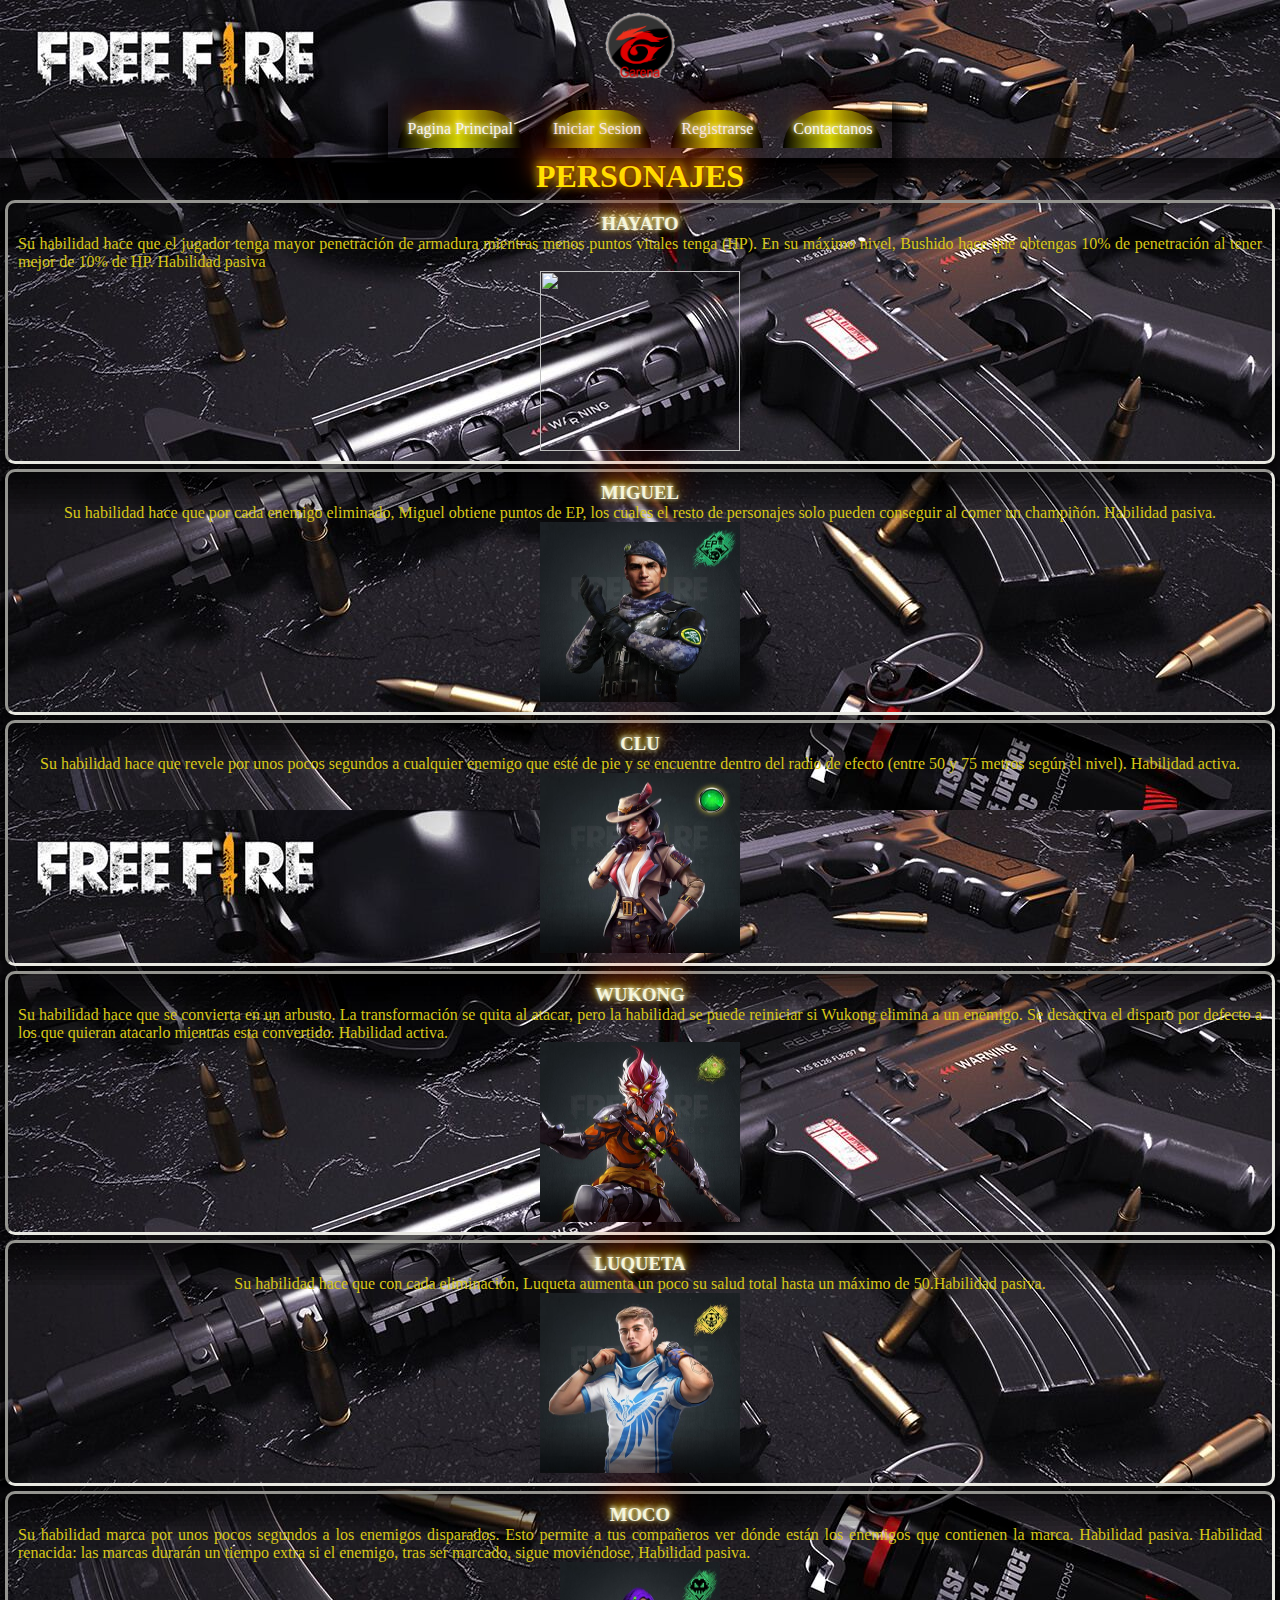
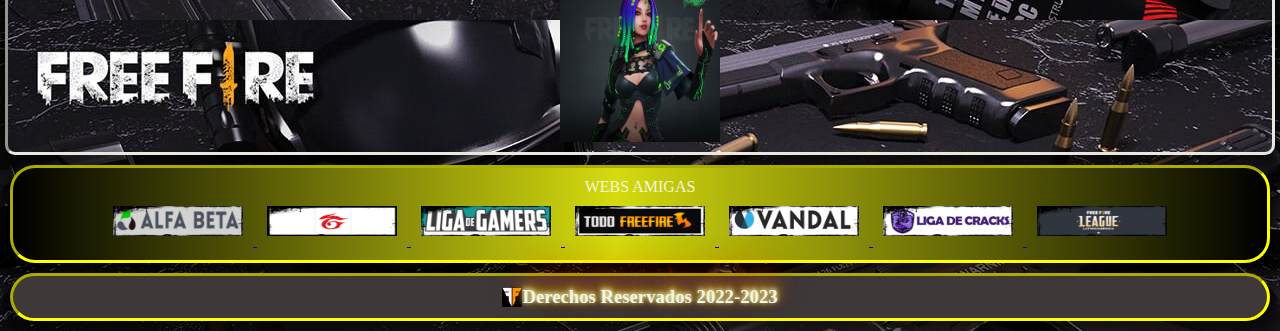
==== index.html @ 88faaa8f "v 0.1 de cero sin modificaciones" ====
<html lang="en">
<head>
    <meta charset="UTF-8">
    <meta http-equiv="X-UA-Compatible" content="IE=edge">
    <meta name="viewport" content="width=device-width, initial-scale=1.0">
    <link rel="stylesheet" href="./assets/styles.css">
    <link rel="stylesheet" href="https://cdnjs.cloudflare.com/ajax/libs/font-awesome/6.1.1/css/all.min.css" integrity="sha512-KfkfwYDsLkIlwQp6LFnl8zNdLGxu9YAA1QvwINks4PhcElQSvqcyVLLD9aMhXd13uQjoXtEKNosOWaZqXgel0g==" crossorigin="anonymous" referrerpolicy="no-referrer" />
    <title>PersonajesFF</title>
    <link rel="icon" type="icono" href="./assets/images/icono.png">
</head>
<body>
    <div class="padre">
        <div class="logo"><img src="./assets/images/logo.png" width="" height=""></div>
        <div class="navbar">
            <nav class="navbar">
                <ul>
                    <li><a href="./index.html" style="text-decoration:none">Pagina Principal</a></li>
                    <li><a href="./iniciarsesion.html" style="text-decoration:none">Iniciar Sesion</a> </li>
                    <li><a href="./registrarse.html" style="text-decoration:none">Registrarse</a> </li>
                    <li><a href="./contacto.html" style="text-decoration:none">Contactanos</a></li>
                </ul>
            </nav>
        </div>
        <header class="titulo">
            <h1>PERSONAJES</h1>
        </header>
            <div class="hayato">
                <h3>HAYATO</h3>
                <P>Su habilidad hace que el jugador tenga mayor penetración de armadura mientras menos puntos vitales tenga (HP). En su máximo nivel, Bushido hace que obtengas 10% de penetración al tener mejor de 10% de HP. Habilidad pasiva
                </P>
                <img src="./assets/images/Hayato.png" width="" height="">
            </div>
            <div class="miguel">
                <h3>MIGUEL</h3>
                <P>Su habilidad hace que por cada enemigo eliminado, Miguel obtiene puntos de EP, los cuales el resto de personajes solo pueden conseguir al comer un champiñón. Habilidad pasiva.</P>
                <img src="./assets/images/miguel.png" width="" height="">
            </div>
            <div class="clu">
                <h3>CLU</h3>
                <P>Su habilidad hace que revele por unos pocos segundos a cualquier enemigo que esté de pie y se encuentre dentro del radio de efecto (entre 50 y 75 metros según el nivel). Habilidad activa.</P>
                <img src="./assets/images/clu.png" width="" height="">
            </div>
            <div class="wukong">
                <h3>WUKONG</h3>
                <P>Su habilidad hace que se convierta en un arbusto. La transformación se quita al atacar, pero la habilidad se puede reiniciar si Wukong elimina a un enemigo. Se desactiva el disparo por defecto a los que quieran atacarlo mientras esta convertido. Habilidad activa.</P>
                <img src="./assets/images/wukong.png" width="" height="">
            </div>
            <div class="luqueta">
                <h3>LUQUETA</h3>
                <P>Su habilidad hace que con cada eliminación, Luqueta aumenta un poco su salud total hasta un máximo de 50.Habilidad pasiva.</P>
                <img src="./assets/images/luqueta.png" width="" height="">
            </div>
            <div class="moco">
                <h3>MOCO</h3>
                <P>Su habilidad marca por unos pocos segundos a los enemigos disparados. Esto permite a tus compañeros ver dónde están los enemigos que contienen la marca. Habilidad pasiva.
                Habilidad renacida: las marcas durarán un tiempo extra si el enemigo, tras ser marcado, sigue moviéndose. Habilidad pasiva.</P>
                <img src="./assets/images/moco.png" width="" height="">
            </div>
    <aside class="aside">WEBS AMIGAS
        <nav class="pestañas">
            <a href="https://alfabetajuega.com/guia/guia-completa-garena-free-fire-secretos-trucos-armas-personajes">
            <img class="centrado" src="./assets/images/alfabeta.PNG"width="" height="">
            </a>
            <a href="https://ff.garena.com/index/es/">
            <img class="centrado" src="./assets/images/garena.png"width="" height="">
            </a>
            <a href="https://www.ligadegamers.com/free-fire-mejores-armas/">
            <img class="centrado" src="./assets/images/ligadegamers.PNG"width="" height="">
            </a>
            <a href="https://todofreefire.com/">
            <img class="centrado" src="./assets/images/todoff.PNG"width="" height="">
            </a>                
            <a href="https://vandal.elespanol.com/guias/guia-free-fire-trucos-consejos-y-secretos/personajes">
            <img class="centrado" src="./assets/images/vandal.PNG"width="" height="">
            </a>
            <a href="https://ligadecracks.com/free-fire/armas/todas-las-armas-de-free-fire/">
            <img class="centrado" src="./assets/images/ligadecracks.PNG"width="" height="">
            </a>                
            <a href="https://freefireleague.com/">
            <img class="centrado" src="./assets/images/freefireleague.PNG"width="" height="">
            </a>
        </nav>
    </aside>
    <footer class="footer">
        <div class="redes">
            <i class="fa-brands fa-facebook-square"></i>
            <i class="fa-brands fa-instagram"></i>
            <i class="fa-brands fa-twitter-square"></i>
            <i class="fa-brands fa-vk"></i>
        </div>
        <img src="./assets/images/icono.png" width="30px" height="30px">
        <h3 class="derechos">Derechos Reservados 2022-2023</h3>
    </footer>
    </div>
</body>
</html>
---- assets/styles.css ----
*{
    margin: 0;
    padding: 0;
    box-sizing: border-box;
    font-family: 'Trebuchet MS';
}
body{
    background-image: url(./images/fondo.png);
    display: flex;
    flex-wrap: wrap;
    flex-direction: row;
}
h3{
    color: beige;
    text-shadow: 0 -1px 4px #FFF, 0 -2px 10px #ff0, 0 -10px 20px #ff8000, 0 -18px 40px #F00;
}
.logo{
    grid-area: logo;
    display: flex;
    align-items: center;
    justify-content: center;
}
.logo img{
    padding: 10px;
    width: 100px;
    height: 100px; 
}
.navbar{
    grid-area: navbar;
    display: flex;
    justify-content: center;
    align-items: center;
    box-shadow: 0px 3px 0px 2px rgba(0,0,0,0.1), 0px 6px 0px 4px rgba(0,0,0,0.1), 0px 9px 0px 6px rgba(0,0,0,0.1), 0px 12px 0px 8px rgba(0,0,0,0.1), 0px 15px 0px 10px rgba(0,0,0,0.1), 0px 18px 0px 12px rgba(0,0,0,0.1), 0px 21px 0px 14px rgba(0,0,0,0.1), 0px 24px 0px 16px rgba(0,0,0,0.1), 0px 27px 0px 18px rgba(0,0,0,0.1), 0px 30px 0px 20px rgba(0,0,0,0.1), 5px 5px 15px 5px rgba(0,0,0,0);
}
.navbar ul{
    list-style: none;
    display: flex;
}
.navbar ul li{
    padding: 10px;
    background: linear-gradient(to right, #000000 0%, #D5DB0E 48%, #000000 100%);
    margin: 10px;
    border-radius: 40px 40px 0px 0px;
}
.navbar ul li a{
    color: rgb(248, 244, 244);
    text-decoration: none;
    text-shadow: 0 -1px 4px #FFF, 0 -2px 10px #ff0, 0 -10px 20px #ff8000, 0 -18px 40px #F00;
}
.titulo{
    grid-area: titulo;
    text-shadow: 0 -1px 4px rgb(127, 12, 12), 0 -2px 10px #ff0, 0 -10px 20px #ff8000, 0 -18px 40px #F00;
    display: flex;
    justify-content: center;
    align-items: center;
    color: rgb(255, 225, 0);
    animation-name: titulo;
    animation-duration: 7s;
    animation-iteration-count: infinite;
    animation-delay: 2s;
}
@keyframes titulo{
    0%{transform: translate(-300px,0px);}
    25%{transform: translate(300px,0px);}
    50%{transform: translate(300px,0px);}
    75%{transform: translate(-300px,0px);}
    100%{transform: translate(-300px,0px);}
}
.hayato{
    grid-area: hayato;
    display: flex;
    margin: 5px;
    padding: 10px;
    border: 3px inset rgb(232, 232, 225);
    border-radius: 10px;
    color: rgb(216, 200, 23);
    text-align: justify;
    flex-direction: column;
    align-items: center;
    justify-content:space-around;
    box-shadow: 0px 3px 0px 2px rgba(0,0,0,0.1), 0px 6px 0px 4px rgba(0,0,0,0.1), 0px 9px 0px 6px rgba(0,0,0,0.1), 0px 12px 0px 8px rgba(0,0,0,0.1), 0px 15px 0px 10px rgba(0,0,0,0.1), 0px 18px 0px 12px rgba(0,0,0,0.1), 0px 21px 0px 14px rgba(0,0,0,0.1), 0px 24px 0px 16px rgba(0,0,0,0.1), 0px 27px 0px 18px rgba(0,0,0,0.1), 0px 30px 0px 20px rgba(0,0,0,0.1), 5px 5px 15px 5px rgba(0,0,0,0);
}
.hayato img{
    width: 200px;
    height: 180px;
    transition: 1s;
}
.hayato img:hover{
    transform: scale(1.5);
}
.miguel{
    grid-area: miguel;
    display: flex;
    margin: 5px;
    padding: 10px;
    border: 3px inset rgb(232, 232, 225);
    border-radius: 10px;
    color: rgb(216, 200, 23);
    text-align: justify;
    flex-direction: column;
    align-items: center;
    justify-content:space-around;
    box-shadow: 0px 3px 0px 2px rgba(0,0,0,0.1), 0px 6px 0px 4px rgba(0,0,0,0.1), 0px 9px 0px 6px rgba(0,0,0,0.1), 0px 12px 0px 8px rgba(0,0,0,0.1), 0px 15px 0px 10px rgba(0,0,0,0.1), 0px 18px 0px 12px rgba(0,0,0,0.1), 0px 21px 0px 14px rgba(0,0,0,0.1), 0px 24px 0px 16px rgba(0,0,0,0.1), 0px 27px 0px 18px rgba(0,0,0,0.1), 0px 30px 0px 20px rgba(0,0,0,0.1), 5px 5px 15px 5px rgba(0,0,0,0);
}
.miguel img{
    width: 200px;
    height: 180px;
    transition: 1s;
}
.miguel img:hover{
    transform: scale(1.5);
}
.clu{
    grid-area: clu;
    display: flex;
    margin: 5px;
    padding: 10px;
    border: 3px inset rgb(232, 232, 225);
    border-radius: 10px;
    color: rgb(216, 200, 23);
    text-align: justify;
    flex-direction: column;
    align-items: center;
    justify-content:space-around;
    box-shadow: 0px 3px 0px 2px rgba(0,0,0,0.1), 0px 6px 0px 4px rgba(0,0,0,0.1), 0px 9px 0px 6px rgba(0,0,0,0.1), 0px 12px 0px 8px rgba(0,0,0,0.1), 0px 15px 0px 10px rgba(0,0,0,0.1), 0px 18px 0px 12px rgba(0,0,0,0.1), 0px 21px 0px 14px rgba(0,0,0,0.1), 0px 24px 0px 16px rgba(0,0,0,0.1), 0px 27px 0px 18px rgba(0,0,0,0.1), 0px 30px 0px 20px rgba(0,0,0,0.1), 5px 5px 15px 5px rgba(0,0,0,0);
}
.clu img{
    width: 200px;
    height: 180px;
    transition: 1s;
}
.clu img:hover{
    transform: scale(1.5);
}
.wukong{
    grid-area: wukong;
    display: flex;
    margin: 5px;
    padding: 10px;
    border: 3px inset rgb(232, 232, 225);
    border-radius: 10px;
    color: rgb(216, 200, 23);
    text-align: justify;
    flex-direction: column;
    align-items: center;
    justify-content:space-around;
    box-shadow: 0px 3px 0px 2px rgba(0,0,0,0.1), 0px 6px 0px 4px rgba(0,0,0,0.1), 0px 9px 0px 6px rgba(0,0,0,0.1), 0px 12px 0px 8px rgba(0,0,0,0.1), 0px 15px 0px 10px rgba(0,0,0,0.1), 0px 18px 0px 12px rgba(0,0,0,0.1), 0px 21px 0px 14px rgba(0,0,0,0.1), 0px 24px 0px 16px rgba(0,0,0,0.1), 0px 27px 0px 18px rgba(0,0,0,0.1), 0px 30px 0px 20px rgba(0,0,0,0.1), 5px 5px 15px 5px rgba(0,0,0,0);
}
.wukong img{
    width: 200px;
    height: 180px;
    transition: 1s;
}
.wukong img:hover{
    transform: scale(1.5);
}
.luqueta{
    grid-area: luqueta;
    display: flex;
    margin: 5px;
    padding: 10px;
    border: 3px inset rgb(232, 232, 225);
    border-radius: 10px;
    color: rgb(216, 200, 23);
    text-align: justify;
    flex-direction: column;
    align-items: center;
    justify-content:space-around;
    box-shadow: 0px 3px 0px 2px rgba(0,0,0,0.1), 0px 6px 0px 4px rgba(0,0,0,0.1), 0px 9px 0px 6px rgba(0,0,0,0.1), 0px 12px 0px 8px rgba(0,0,0,0.1), 0px 15px 0px 10px rgba(0,0,0,0.1), 0px 18px 0px 12px rgba(0,0,0,0.1), 0px 21px 0px 14px rgba(0,0,0,0.1), 0px 24px 0px 16px rgba(0,0,0,0.1), 0px 27px 0px 18px rgba(0,0,0,0.1), 0px 30px 0px 20px rgba(0,0,0,0.1), 5px 5px 15px 5px rgba(0,0,0,0);
}
.luqueta img{
    width: 200px;
    height: 180px;
    transition: 1s;
}
.luqueta img:hover{
    transform: scale(1.5);
}
.moco{
    grid-area: moco;
    display: flex;
    margin: 5px;
    padding: 10px;
    border: 3px inset rgb(232, 232, 225);
    border-radius: 10px;
    color: rgb(216, 200, 23);
    text-align: justify;
    flex-direction: column;
    align-items: center;
    justify-content:space-around;
    box-shadow: 0px 3px 0px 2px rgba(0,0,0,0.1), 0px 6px 0px 4px rgba(0,0,0,0.1), 0px 9px 0px 6px rgba(0,0,0,0.1), 0px 12px 0px 8px rgba(0,0,0,0.1), 0px 15px 0px 10px rgba(0,0,0,0.1), 0px 18px 0px 12px rgba(0,0,0,0.1), 0px 21px 0px 14px rgba(0,0,0,0.1), 0px 24px 0px 16px rgba(0,0,0,0.1), 0px 27px 0px 18px rgba(0,0,0,0.1), 0px 30px 0px 20px rgba(0,0,0,0.1), 5px 5px 15px 5px rgba(0,0,0,0);
}
.moco img{
    width: 160px;
    height: 180px;
    transition: 1s;
}
.moco img:hover{
    transform: scale(1.5);
}
.aside{
    grid-area: aside;
    color: beige;
    display: flex;
    flex-direction: column;
    align-items: center;
    padding: 10px;
    background: linear-gradient(to right, #000000 0%, #D5DB0E 48%, #000000 100%);
    border: 3px inset yellow;
    margin: 10px;
    border-radius: 25px;
    box-shadow: 0px 3px 0px 2px rgba(0,0,0,0.1), 0px 6px 0px 4px rgba(0,0,0,0.1), 0px 9px 0px 6px rgba(0,0,0,0.1), 0px 12px 0px 8px rgba(0,0,0,0.1), 0px 15px 0px 10px rgba(0,0,0,0.1), 0px 18px 0px 12px rgba(0,0,0,0.1), 0px 21px 0px 14px rgba(0,0,0,0.1), 0px 24px 0px 16px rgba(0,0,0,0.1), 0px 27px 0px 18px rgba(0,0,0,0.1), 0px 30px 0px 20px rgba(0,0,0,0.1), 5px 5px 15px 5px rgba(0,0,0,0);
}
.redes{
    display: flex;
    flex-direction: row;
    justify-items: right;
}
.aside img{
    width: 150px;
    height: 50px;
    padding: 10px;
}
.footer{
    grid-area: footer;
    padding: 10px;
    background-color: rgb(62, 56, 56);
    border: 3px inset yellow;
    margin: 10px;
    border-radius: 25px;
    display: flex;
    align-items: center;
    justify-content: center;
    box-shadow: 0px 3px 0px 2px rgba(0,0,0,0.1), 0px 6px 0px 4px rgba(0,0,0,0.1), 0px 9px 0px 6px rgba(0,0,0,0.1), 0px 12px 0px 8px rgba(0,0,0,0.1), 0px 15px 0px 10px rgba(0,0,0,0.1), 0px 18px 0px 12px rgba(0,0,0,0.1), 0px 21px 0px 14px rgba(0,0,0,0.1), 0px 24px 0px 16px rgba(0,0,0,0.1), 0px 27px 0px 18px rgba(0,0,0,0.1), 0px 30px 0px 20px rgba(0,0,0,0.1), 5px 5px 15px 5px rgba(0,0,0,0);
}
.footer img{
    width: 20px;
    height: 20px;
}
@media all and (max-width:1200px){
    .padre{
        background-image: url(./images/fondo.png);
        display: grid;
        padding: 10px;
        column-gap: 10px;
        row-gap: 10px;
        grid-template-columns: 320px 320px 320px 170px;
        grid-template-rows: 100px 50px 50px 400px 400px 50px;
        grid-template-areas:"logo logo logo logo"
                            "navbar navbar navbar navbar"
                            "titulo titulo titulo aside"
                            "hayato miguel clu aside"
                            "wukong luqueta moco aside"
                            "footer footer footer footer";
    }
    .logo{
        grid-area: logo;
        display: flex;
        align-items: center;
        justify-content: center;
    }
    .logo img{
        padding: 10px;
        width: 100px;
        height: 100px; 
    }
    .navbar{
        grid-area: navbar;
        display: flex;
        justify-content: center;
        align-items: center;
    }
    .navbar ul{
        list-style: none;
        display: flex;
    }
    .navbar ul li{
        padding: 10px;
        background-color: rgb(62, 56, 56);
        border: 3px inset yellow;
        margin: 10px;
        border-radius: 40px 40px 0px 0px;
    }
    .navbar ul li a{
        color: rgb(248, 244, 244);
        text-decoration: none;
    }
    .titulo{
        grid-area: titulo;
        display: flex;
        justify-content: center;
        align-items: center;
        color: rgb(255, 225, 0);
    }
    .hayato{
        grid-area: hayato;
        display: flex;
        margin: 5px;
        padding: 10px;
        border: 3px inset rgb(232, 232, 225);
        border-radius: 10px;
        color: rgb(216, 200, 23);
        text-align: justify;
        flex-direction: column;
        align-items: center;
        justify-content:space-around;
    }
    .hayato img{
        width: 200px;
        height: 180px;
    }
    .miguel{
        grid-area: miguel;
        display: flex;
        margin: 5px;
        padding: 10px;
        border: 3px inset rgb(232, 232, 225);
        border-radius: 10px;
        color: rgb(216, 200, 23);
        text-align: justify;
        flex-direction: column;
        align-items: center;
        justify-content:space-around;
    }
    .miguel img{
        width: 200px;
        height: 180px;
    }
    .clu{
        grid-area: clu;
        display: flex;
        margin: 5px;
        padding: 10px;
        border: 3px inset rgb(232, 232, 225);
        border-radius: 10px;
        color: rgb(216, 200, 23);
        text-align: justify;
        flex-direction: column;
        align-items: center;
        justify-content:space-around;
    }
    .clu img{
        width: 200px;
        height: 180px;
    }
    .wukong{
        grid-area: wukong;
        display: flex;
        margin: 5px;
        padding: 10px;
        border: 3px inset rgb(232, 232, 225);
        border-radius: 10px;
        color: rgb(216, 200, 23);
        text-align: justify;
        flex-direction: column;
        align-items: center;
        justify-content:space-around;
    }
    .wukong img{
        width: 200px;
        height: 180px;
    }
    .luqueta{
        grid-area: luqueta;
        display: flex;
        margin: 5px;
        padding: 10px;
        border: 3px inset rgb(232, 232, 225);
        border-radius: 10px;
        color: rgb(216, 200, 23);
        text-align: justify;
        flex-direction: column;
        align-items: center;
        justify-content:space-around;
    }
    .luqueta img{
        width: 200px;
        height: 180px;
    }
    .moco{
        grid-area: moco;
        display: flex;
        margin: 5px;
        padding: 10px;
        border: 3px inset rgb(232, 232, 225);
        border-radius: 10px;
        color: rgb(216, 200, 23);
        text-align: justify;
        flex-direction: column;
        align-items: center;
        justify-content:space-around;
    }
    .moco img{
        width: 160px;
        height: 180px;
    }
    .aside{
        grid-area: aside;
        color: beige;
        display: flex;
        flex-direction: column;
        align-items: center;
        padding: 10px;
        background-color: rgb(62, 56, 56);
        border: 3px inset yellow;
        margin: 10px;
        border-radius: 25px;
    }
    .aside img{
        width: 150px;
        height: 50px;
        padding: 10px;
    }
    .footer{
        grid-area: footer;
        padding: 10px;
        background-color: rgb(62, 56, 56);
        border: 3px inset yellow;
        margin: 10px;
        border-radius: 25px;
        display: flex;
        align-items: center;
        justify-content: center;
    }
    .footer img{
        width: 20px;
        height: 20px;
    }
}
@media all and (max-width:768px){
    .padre{
        background-image: url(./images/fondo2.png);
        display: grid;
        column-gap: 1px;
        row-gap: 5px;
        grid-template-columns: 210px 210px 210px 130px;
        grid-template-rows: 100px 50px 50px 400px 400px 50px;
        grid-template-areas:"logo logo logo logo"
                            "navbar navbar navbar navbar"
                            "titulo titulo titulo aside"
                            "hayato miguel clu aside"
                            "wukong luqueta moco aside"
                            "footer footer footer footer";
    }
    .logo{
        grid-area: logo;
        display: flex;
        align-items: center;
        justify-content: center;
    }
    .logo img{
        padding: 10px;
        width: 100px;
        height: 100px; 
    }
    .navbar{
        grid-area: navbar;
        display: flex;
        justify-content: center;
        align-items: center;
    }
    .navbar ul{
        list-style: none;
        display: flex;
    }
    .navbar ul li{
        padding: 10px;
        background-color: rgb(62, 56, 56);
        border: 3px inset yellow;
        margin: 10px;
        border-radius: 40px 40px 0px 0px;
    }
    .navbar ul li a{
        color: rgb(248, 244, 244);
        text-decoration: none;
    }
    .titulo{
        grid-area: titulo;
        display: flex;
        justify-content: center;
        align-items: center;
        color: rgb(255, 225, 0);
    }
    .hayato{
        font-size:13px;
        grid-area: hayato;
        display: flex;
        margin: 5px;
        padding: 10px;
        border: 3px inset rgb(232, 232, 225);
        border-radius: 10px;
        color: rgb(216, 200, 23);
        text-align: justify;
        flex-direction: column;
        align-items: center;
        justify-content:space-around;
    }
    .hayato img{
        width: 180px;
        height: 180px;
    }
    .miguel{
        font-size:13px;
        grid-area: miguel;
        display: flex;
        margin: 5px;
        padding: 10px;
        border: 3px inset rgb(232, 232, 225);
        border-radius: 10px;
        color: rgb(216, 200, 23);
        text-align: justify;
        flex-direction: column;
        align-items: center;
        justify-content:space-around;
    }
    .miguel img{
        width: 180px;
        height: 180px;
    }
    .clu{
        font-size:13px;
        grid-area: clu;
        display: flex;
        margin: 5px;
        padding: 10px;
        border: 3px inset rgb(232, 232, 225);
        border-radius: 10px;
        color: rgb(216, 200, 23);
        text-align: justify;
        flex-direction: column;
        align-items: center;
        justify-content:space-around;
    }
    .clu img{
        width: 180px;
        height: 180px;
    }
    .wukong{
        font-size:13px;
        grid-area: wukong;
        display: flex;
        margin: 5px;
        padding: 10px;
        border: 3px inset rgb(232, 232, 225);
        border-radius: 10px;
        color: rgb(216, 200, 23);
        text-align: justify;
        flex-direction: column;
        align-items: center;
        justify-content:space-around;
    }
    .wukong img{
        width: 180px;
        height: 180px;
    }
    .luqueta{
        font-size:13px;
        grid-area: luqueta;
        display: flex;
        margin: 5px;
        padding: 10px;
        border: 3px inset rgb(232, 232, 225);
        border-radius: 10px;
        color: rgb(216, 200, 23);
        text-align: justify;
        flex-direction: column;
        align-items: center;
        justify-content:space-around;
    }
    .luqueta img{
        width: 180px;
        height: 180px;
    }
    .moco{
        font-size:13px;
        grid-area: moco;
        display: flex;
        margin: 5px;
        padding: 10px;
        border: 3px inset rgb(232, 232, 225);
        border-radius: 10px;
        color: rgb(216, 200, 23);
        text-align: justify;
        flex-direction: column;
        align-items: center;
        justify-content:space-around;
    }
    .moco img{
        width: 180px;
        height: 180px;
    }
    .aside{
        font-size: 13px;
        grid-area: aside;
        color: beige;
        display: flex;
        flex-direction: column;
        align-items: center;
        padding: 10px;
        background-color: rgb(62, 56, 56);
        border: 3px inset yellow;
        margin: 10px;
        border-radius: 25px;
    }
    .aside img{
        width: 120px;
        height: 50px;
        padding: 10px;
    }
    .footer{
        grid-area: footer;
        padding: 10px;
        background-color: rgb(62, 56, 56);
        border: 3px inset yellow;
        margin: 10px;
        border-radius: 25px;
        display: flex;
        align-items: center;
        justify-content: center;
    }
    .footer img{
        width: 20px;
        height: 20px;
    }
}
@media all and (max-width:576px){
    .padre{
        background-image: url(./images/fondo3.png);
        display: grid;
        column-gap: 1px;
        row-gap: 5px;
        grid-template-columns: 230px 230px 100px;
        grid-template-rows: 100px 50px 50px 400px 400px 400px 50px;
        grid-template-areas:"logo logo logo"
                            "navbar navbar navbar"
                            "titulo titulo aside"
                            "hayato miguel aside"
                            "clu wukong aside"
                            "luqueta moco aside"
                            "footer footer footer";
    }
    h3{
        color: rgb(0, 0, 0);
    }
    .logo{
        grid-area: logo;
        display: flex;
        align-items: center;
        justify-content: right;
    }
    .logo img{
        padding: 10px;
        width: 150px;
        height: 150px; 
    }
    .navbar{
        grid-area: navbar;
        display: flex;
        justify-content: center;
        align-items: center;
    }
    .navbar ul{
        list-style: none;
        display: flex;
    }
    .navbar ul li{
        padding: 10px;
        background-color: rgb(62, 56, 56);
        border: 3px inset yellow;
        margin: 10px;
        border-radius: 40px 40px 0px 0px;
    }
    .navbar ul li a{
        color: rgb(248, 244, 244);
        text-decoration: none;
    }
    .titulo{
        grid-area: titulo;
        display: flex;
        justify-content: center;
        align-items: center;
        color: rgb(255, 225, 0);
    }
    .hayato{
        font-size:13px;
        grid-area: hayato;
        display: flex;
        margin: 5px;
        padding: 10px;
        border: 3px inset rgb(232, 232, 225);
        border-radius: 10px;
        color: rgb(24, 24, 22);
        text-align: justify;
        flex-direction: column;
        align-items: center;
        justify-content:space-around;
    }
    .hayato img{
        width: 180px;
        height: 180px;
    }
    .miguel{
        font-size:13px;
        grid-area: miguel;
        display: flex;
        margin: 5px;
        padding: 10px;
        border: 3px inset rgb(232, 232, 225);
        border-radius: 10px;
        color: rgb(24, 24, 22);
        text-align: justify;
        flex-direction: column;
        align-items: center;
        justify-content:space-around;
    }
    .miguel img{
        width: 180px;
        height: 180px;
    }
    .clu{
        font-size:13px;
        grid-area: clu;
        display: flex;
        margin: 5px;
        padding: 10px;
        border: 3px inset rgb(232, 232, 225);
        border-radius: 10px;
        color: rgb(24, 24, 22);
        text-align: justify;
        flex-direction: column;
        align-items: center;
        justify-content:space-around;
    }
    .clu img{
        width: 180px;
        height: 180px;
    }
    .wukong{
        font-size:13px;
        grid-area: wukong;
        display: flex;
        margin: 5px;
        padding: 10px;
        border: 3px inset rgb(232, 232, 225);
        border-radius: 10px;
        color: rgb(24, 24, 22);
        text-align: justify;
        flex-direction: column;
        align-items: center;
        justify-content:space-around;
    }
    .wukong img{
        width: 180px;
        height: 180px;
    }
    .luqueta{
        font-size:13px;
        grid-area: luqueta;
        display: flex;
        margin: 5px;
        padding: 10px;
        border: 3px inset rgb(232, 232, 225);
        border-radius: 10px;
        color: rgb(24, 24, 22);
        text-align: justify;
        flex-direction: column;
        align-items: center;
        justify-content:space-around;
    }
    .luqueta img{
        width: 180px;
        height: 180px;
    }
    .moco{
        font-size:13px;
        grid-area: moco;
        display: flex;
        margin: 5px;
        padding: 10px;
        border: 3px inset rgb(232, 232, 225);
        border-radius: 10px;
        color: rgb(24, 24, 22);
        text-align: justify;
        flex-direction: column;
        align-items: center;
        justify-content:space-around;
    }
    .moco img{
        width: 180px;
        height: 180px;
    }
    .aside{
        font-size: 8px;
        grid-area: aside;
        color: beige;
        display: flex;
        flex-direction: column;
        align-items: center;
        padding: 10px;
        background-color: rgb(62, 56, 56);
        border: 3px inset yellow;
        margin: 10px;
        border-radius: 25px;
    }
    .aside img{
        width: 80px;
        height: 40px;
        padding: 10px;
    }
    .footer{
        grid-area: footer;
        padding: 10px;
        background-color: rgb(62, 56, 56);
        border: 3px inset yellow;
        margin: 10px;
        border-radius: 25px;
        display: flex;
        align-items: center;
        justify-content: center;
    }
    .footer img{
        width: 20px;
        height: 20px;
    }
    .footer h3{
        color: azure;
    }
}
.formis{
    display: flex;
    flex-direction: column;
    align-items: center;
    justify-content: center;
}
.formis h3{
    color: black;
}
.siguenos a{
    list-style: none;
    display: flex;
    justify-content: center;
    align-items: center;
    text-decoration: none;
}
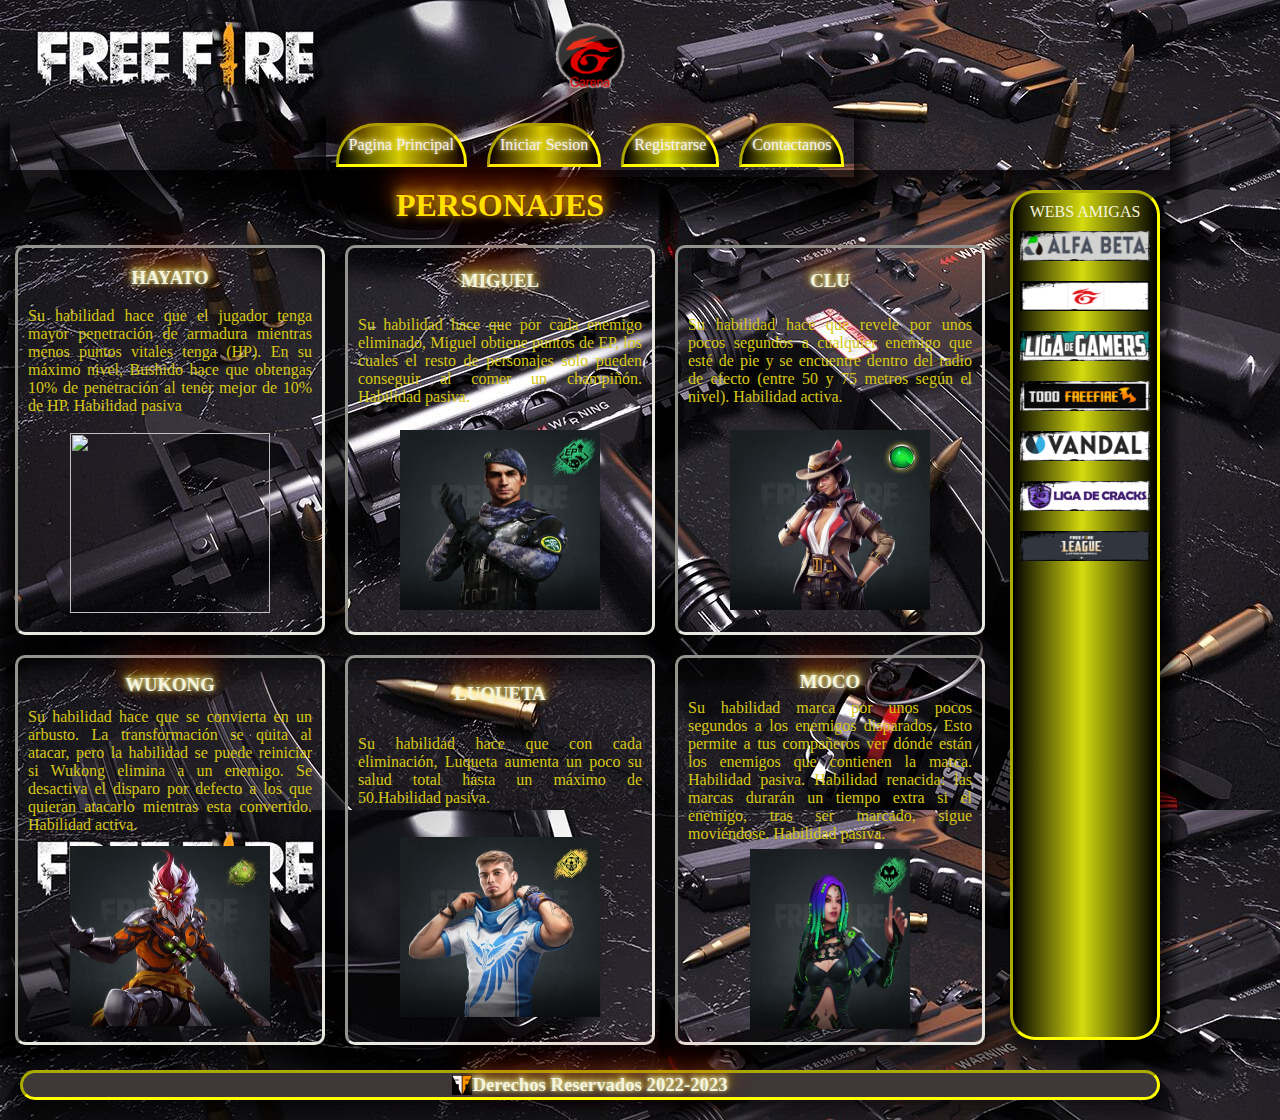
==== commit bf299653: "v 0.32 se quito bootstrap a todas las paginas" ====
--- a/assets/styles.css
+++ b/assets/styles.css
@@ -237,7 +237,7 @@
     width: 20px;
     height: 20px;
 }
-@media all and (max-width:1200px){
+@media all and (min-width:769px) and (max-width:3000px){
     .padre{
         background-image: url(./images/fondo.png);
         display: grid;
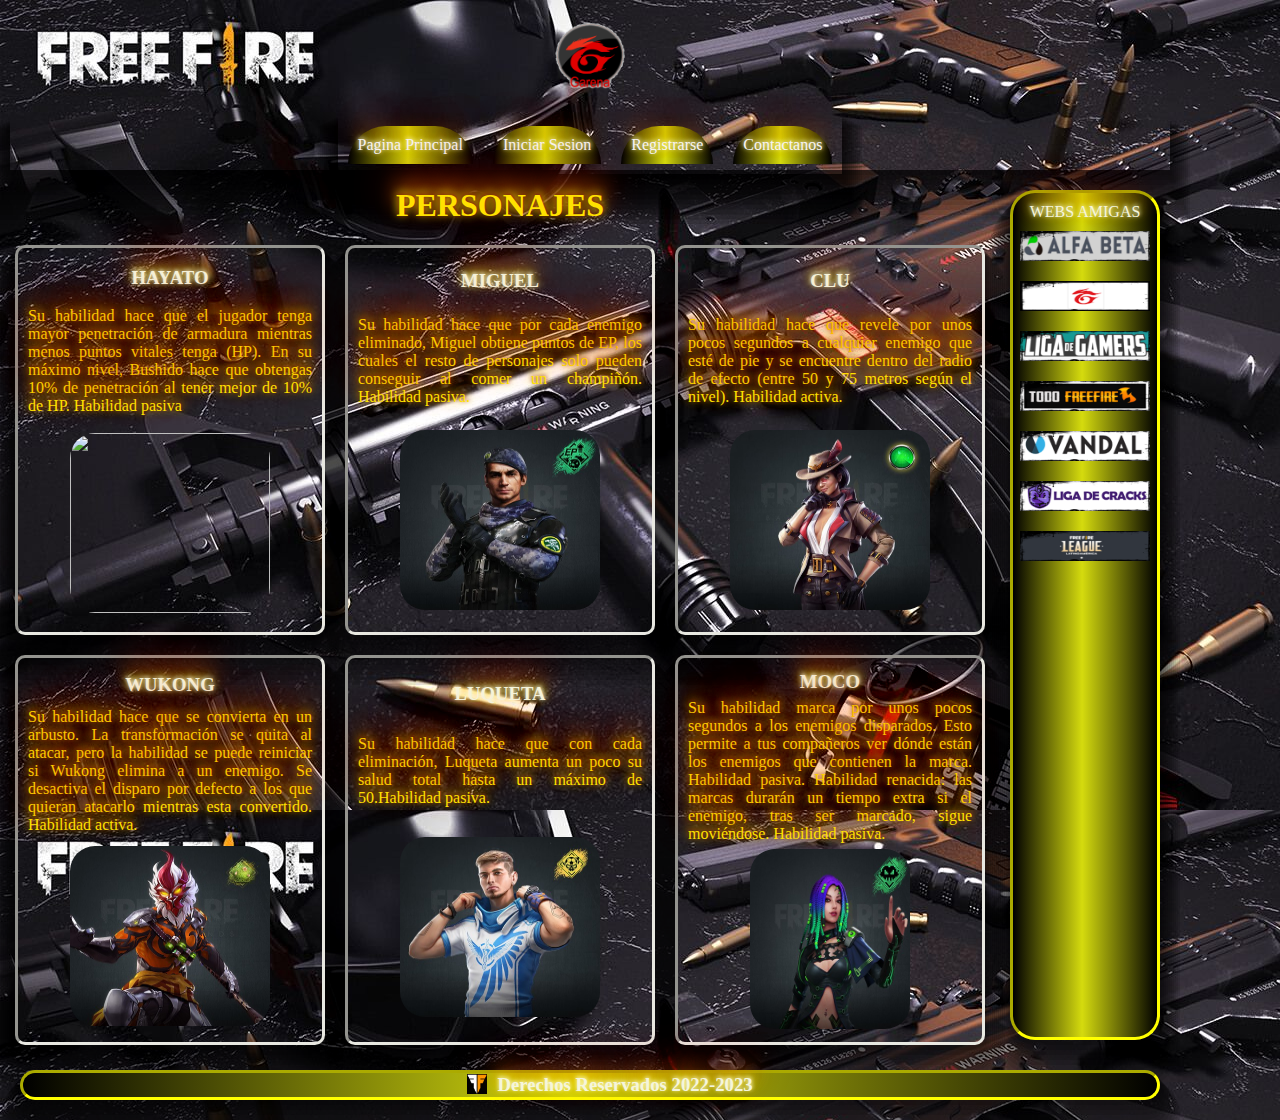
==== commit ab8f1208: "v 0.2 se quito bootstrap a todas las paginas se dio mejor aspecto a las letras" ====
--- a/index.html
+++ b/index.html
@@ -87,9 +87,9 @@
             <i class="fa-brands fa-instagram"></i>
             <i class="fa-brands fa-twitter-square"></i>
             <i class="fa-brands fa-vk"></i>
+            <img src="./assets/images/icono.png" width="30px" height="30px">
+            <h3 class="derechos">Derechos Reservados 2022-2023</h3>
         </div>
-        <img src="./assets/images/icono.png" width="30px" height="30px">
-        <h3 class="derechos">Derechos Reservados 2022-2023</h3>
     </footer>
     </div>
 </body>
--- a/assets/styles.css
+++ b/assets/styles.css
@@ -3,239 +3,6 @@
     padding: 0;
     box-sizing: border-box;
     font-family: 'Trebuchet MS';
-}
-body{
-    background-image: url(./images/fondo.png);
-    display: flex;
-    flex-wrap: wrap;
-    flex-direction: row;
-}
-h3{
-    color: beige;
-    text-shadow: 0 -1px 4px #FFF, 0 -2px 10px #ff0, 0 -10px 20px #ff8000, 0 -18px 40px #F00;
-}
-.logo{
-    grid-area: logo;
-    display: flex;
-    align-items: center;
-    justify-content: center;
-}
-.logo img{
-    padding: 10px;
-    width: 100px;
-    height: 100px; 
-}
-.navbar{
-    grid-area: navbar;
-    display: flex;
-    justify-content: center;
-    align-items: center;
-    box-shadow: 0px 3px 0px 2px rgba(0,0,0,0.1), 0px 6px 0px 4px rgba(0,0,0,0.1), 0px 9px 0px 6px rgba(0,0,0,0.1), 0px 12px 0px 8px rgba(0,0,0,0.1), 0px 15px 0px 10px rgba(0,0,0,0.1), 0px 18px 0px 12px rgba(0,0,0,0.1), 0px 21px 0px 14px rgba(0,0,0,0.1), 0px 24px 0px 16px rgba(0,0,0,0.1), 0px 27px 0px 18px rgba(0,0,0,0.1), 0px 30px 0px 20px rgba(0,0,0,0.1), 5px 5px 15px 5px rgba(0,0,0,0);
-}
-.navbar ul{
-    list-style: none;
-    display: flex;
-}
-.navbar ul li{
-    padding: 10px;
-    background: linear-gradient(to right, #000000 0%, #D5DB0E 48%, #000000 100%);
-    margin: 10px;
-    border-radius: 40px 40px 0px 0px;
-}
-.navbar ul li a{
-    color: rgb(248, 244, 244);
-    text-decoration: none;
-    text-shadow: 0 -1px 4px #FFF, 0 -2px 10px #ff0, 0 -10px 20px #ff8000, 0 -18px 40px #F00;
-}
-.titulo{
-    grid-area: titulo;
-    text-shadow: 0 -1px 4px rgb(127, 12, 12), 0 -2px 10px #ff0, 0 -10px 20px #ff8000, 0 -18px 40px #F00;
-    display: flex;
-    justify-content: center;
-    align-items: center;
-    color: rgb(255, 225, 0);
-    animation-name: titulo;
-    animation-duration: 7s;
-    animation-iteration-count: infinite;
-    animation-delay: 2s;
-}
-@keyframes titulo{
-    0%{transform: translate(-300px,0px);}
-    25%{transform: translate(300px,0px);}
-    50%{transform: translate(300px,0px);}
-    75%{transform: translate(-300px,0px);}
-    100%{transform: translate(-300px,0px);}
-}
-.hayato{
-    grid-area: hayato;
-    display: flex;
-    margin: 5px;
-    padding: 10px;
-    border: 3px inset rgb(232, 232, 225);
-    border-radius: 10px;
-    color: rgb(216, 200, 23);
-    text-align: justify;
-    flex-direction: column;
-    align-items: center;
-    justify-content:space-around;
-    box-shadow: 0px 3px 0px 2px rgba(0,0,0,0.1), 0px 6px 0px 4px rgba(0,0,0,0.1), 0px 9px 0px 6px rgba(0,0,0,0.1), 0px 12px 0px 8px rgba(0,0,0,0.1), 0px 15px 0px 10px rgba(0,0,0,0.1), 0px 18px 0px 12px rgba(0,0,0,0.1), 0px 21px 0px 14px rgba(0,0,0,0.1), 0px 24px 0px 16px rgba(0,0,0,0.1), 0px 27px 0px 18px rgba(0,0,0,0.1), 0px 30px 0px 20px rgba(0,0,0,0.1), 5px 5px 15px 5px rgba(0,0,0,0);
-}
-.hayato img{
-    width: 200px;
-    height: 180px;
-    transition: 1s;
-}
-.hayato img:hover{
-    transform: scale(1.5);
-}
-.miguel{
-    grid-area: miguel;
-    display: flex;
-    margin: 5px;
-    padding: 10px;
-    border: 3px inset rgb(232, 232, 225);
-    border-radius: 10px;
-    color: rgb(216, 200, 23);
-    text-align: justify;
-    flex-direction: column;
-    align-items: center;
-    justify-content:space-around;
-    box-shadow: 0px 3px 0px 2px rgba(0,0,0,0.1), 0px 6px 0px 4px rgba(0,0,0,0.1), 0px 9px 0px 6px rgba(0,0,0,0.1), 0px 12px 0px 8px rgba(0,0,0,0.1), 0px 15px 0px 10px rgba(0,0,0,0.1), 0px 18px 0px 12px rgba(0,0,0,0.1), 0px 21px 0px 14px rgba(0,0,0,0.1), 0px 24px 0px 16px rgba(0,0,0,0.1), 0px 27px 0px 18px rgba(0,0,0,0.1), 0px 30px 0px 20px rgba(0,0,0,0.1), 5px 5px 15px 5px rgba(0,0,0,0);
-}
-.miguel img{
-    width: 200px;
-    height: 180px;
-    transition: 1s;
-}
-.miguel img:hover{
-    transform: scale(1.5);
-}
-.clu{
-    grid-area: clu;
-    display: flex;
-    margin: 5px;
-    padding: 10px;
-    border: 3px inset rgb(232, 232, 225);
-    border-radius: 10px;
-    color: rgb(216, 200, 23);
-    text-align: justify;
-    flex-direction: column;
-    align-items: center;
-    justify-content:space-around;
-    box-shadow: 0px 3px 0px 2px rgba(0,0,0,0.1), 0px 6px 0px 4px rgba(0,0,0,0.1), 0px 9px 0px 6px rgba(0,0,0,0.1), 0px 12px 0px 8px rgba(0,0,0,0.1), 0px 15px 0px 10px rgba(0,0,0,0.1), 0px 18px 0px 12px rgba(0,0,0,0.1), 0px 21px 0px 14px rgba(0,0,0,0.1), 0px 24px 0px 16px rgba(0,0,0,0.1), 0px 27px 0px 18px rgba(0,0,0,0.1), 0px 30px 0px 20px rgba(0,0,0,0.1), 5px 5px 15px 5px rgba(0,0,0,0);
-}
-.clu img{
-    width: 200px;
-    height: 180px;
-    transition: 1s;
-}
-.clu img:hover{
-    transform: scale(1.5);
-}
-.wukong{
-    grid-area: wukong;
-    display: flex;
-    margin: 5px;
-    padding: 10px;
-    border: 3px inset rgb(232, 232, 225);
-    border-radius: 10px;
-    color: rgb(216, 200, 23);
-    text-align: justify;
-    flex-direction: column;
-    align-items: center;
-    justify-content:space-around;
-    box-shadow: 0px 3px 0px 2px rgba(0,0,0,0.1), 0px 6px 0px 4px rgba(0,0,0,0.1), 0px 9px 0px 6px rgba(0,0,0,0.1), 0px 12px 0px 8px rgba(0,0,0,0.1), 0px 15px 0px 10px rgba(0,0,0,0.1), 0px 18px 0px 12px rgba(0,0,0,0.1), 0px 21px 0px 14px rgba(0,0,0,0.1), 0px 24px 0px 16px rgba(0,0,0,0.1), 0px 27px 0px 18px rgba(0,0,0,0.1), 0px 30px 0px 20px rgba(0,0,0,0.1), 5px 5px 15px 5px rgba(0,0,0,0);
-}
-.wukong img{
-    width: 200px;
-    height: 180px;
-    transition: 1s;
-}
-.wukong img:hover{
-    transform: scale(1.5);
-}
-.luqueta{
-    grid-area: luqueta;
-    display: flex;
-    margin: 5px;
-    padding: 10px;
-    border: 3px inset rgb(232, 232, 225);
-    border-radius: 10px;
-    color: rgb(216, 200, 23);
-    text-align: justify;
-    flex-direction: column;
-    align-items: center;
-    justify-content:space-around;
-    box-shadow: 0px 3px 0px 2px rgba(0,0,0,0.1), 0px 6px 0px 4px rgba(0,0,0,0.1), 0px 9px 0px 6px rgba(0,0,0,0.1), 0px 12px 0px 8px rgba(0,0,0,0.1), 0px 15px 0px 10px rgba(0,0,0,0.1), 0px 18px 0px 12px rgba(0,0,0,0.1), 0px 21px 0px 14px rgba(0,0,0,0.1), 0px 24px 0px 16px rgba(0,0,0,0.1), 0px 27px 0px 18px rgba(0,0,0,0.1), 0px 30px 0px 20px rgba(0,0,0,0.1), 5px 5px 15px 5px rgba(0,0,0,0);
-}
-.luqueta img{
-    width: 200px;
-    height: 180px;
-    transition: 1s;
-}
-.luqueta img:hover{
-    transform: scale(1.5);
-}
-.moco{
-    grid-area: moco;
-    display: flex;
-    margin: 5px;
-    padding: 10px;
-    border: 3px inset rgb(232, 232, 225);
-    border-radius: 10px;
-    color: rgb(216, 200, 23);
-    text-align: justify;
-    flex-direction: column;
-    align-items: center;
-    justify-content:space-around;
-    box-shadow: 0px 3px 0px 2px rgba(0,0,0,0.1), 0px 6px 0px 4px rgba(0,0,0,0.1), 0px 9px 0px 6px rgba(0,0,0,0.1), 0px 12px 0px 8px rgba(0,0,0,0.1), 0px 15px 0px 10px rgba(0,0,0,0.1), 0px 18px 0px 12px rgba(0,0,0,0.1), 0px 21px 0px 14px rgba(0,0,0,0.1), 0px 24px 0px 16px rgba(0,0,0,0.1), 0px 27px 0px 18px rgba(0,0,0,0.1), 0px 30px 0px 20px rgba(0,0,0,0.1), 5px 5px 15px 5px rgba(0,0,0,0);
-}
-.moco img{
-    width: 160px;
-    height: 180px;
-    transition: 1s;
-}
-.moco img:hover{
-    transform: scale(1.5);
-}
-.aside{
-    grid-area: aside;
-    color: beige;
-    display: flex;
-    flex-direction: column;
-    align-items: center;
-    padding: 10px;
-    background: linear-gradient(to right, #000000 0%, #D5DB0E 48%, #000000 100%);
-    border: 3px inset yellow;
-    margin: 10px;
-    border-radius: 25px;
-    box-shadow: 0px 3px 0px 2px rgba(0,0,0,0.1), 0px 6px 0px 4px rgba(0,0,0,0.1), 0px 9px 0px 6px rgba(0,0,0,0.1), 0px 12px 0px 8px rgba(0,0,0,0.1), 0px 15px 0px 10px rgba(0,0,0,0.1), 0px 18px 0px 12px rgba(0,0,0,0.1), 0px 21px 0px 14px rgba(0,0,0,0.1), 0px 24px 0px 16px rgba(0,0,0,0.1), 0px 27px 0px 18px rgba(0,0,0,0.1), 0px 30px 0px 20px rgba(0,0,0,0.1), 5px 5px 15px 5px rgba(0,0,0,0);
-}
-.redes{
-    display: flex;
-    flex-direction: row;
-    justify-items: right;
-}
-.aside img{
-    width: 150px;
-    height: 50px;
-    padding: 10px;
-}
-.footer{
-    grid-area: footer;
-    padding: 10px;
-    background-color: rgb(62, 56, 56);
-    border: 3px inset yellow;
-    margin: 10px;
-    border-radius: 25px;
-    display: flex;
-    align-items: center;
-    justify-content: center;
-    box-shadow: 0px 3px 0px 2px rgba(0,0,0,0.1), 0px 6px 0px 4px rgba(0,0,0,0.1), 0px 9px 0px 6px rgba(0,0,0,0.1), 0px 12px 0px 8px rgba(0,0,0,0.1), 0px 15px 0px 10px rgba(0,0,0,0.1), 0px 18px 0px 12px rgba(0,0,0,0.1), 0px 21px 0px 14px rgba(0,0,0,0.1), 0px 24px 0px 16px rgba(0,0,0,0.1), 0px 27px 0px 18px rgba(0,0,0,0.1), 0px 30px 0px 20px rgba(0,0,0,0.1), 5px 5px 15px 5px rgba(0,0,0,0);
-}
-.footer img{
-    width: 20px;
-    height: 20px;
 }
 @media all and (min-width:769px) and (max-width:3000px){
     .padre{
@@ -253,6 +20,16 @@
                             "wukong luqueta moco aside"
                             "footer footer footer footer";
     }
+    body{
+        background-image: url(./images/fondo.png);
+        display: flex;
+        flex-wrap: wrap;
+        flex-direction: row;
+    }
+    h3{
+        color: beige;
+        text-shadow: 0 -1px 4px #FFF, 0 -2px 10px #ff0, 0 -10px 20px #ff8000, 0 -18px 40px #F00;
+    }
     .logo{
         grid-area: logo;
         display: flex;
@@ -269,6 +46,7 @@
         display: flex;
         justify-content: center;
         align-items: center;
+        box-shadow: 0px 3px 0px 2px rgba(0,0,0,0.1), 0px 6px 0px 4px rgba(0,0,0,0.1), 0px 9px 0px 6px rgba(0,0,0,0.1), 0px 12px 0px 8px rgba(0,0,0,0.1), 0px 15px 0px 10px rgba(0,0,0,0.1), 0px 18px 0px 12px rgba(0,0,0,0.1), 0px 21px 0px 14px rgba(0,0,0,0.1), 0px 24px 0px 16px rgba(0,0,0,0.1), 0px 27px 0px 18px rgba(0,0,0,0.1), 0px 30px 0px 20px rgba(0,0,0,0.1), 5px 5px 15px 5px rgba(0,0,0,0);
     }
     .navbar ul{
         list-style: none;
@@ -276,21 +54,33 @@
     }
     .navbar ul li{
         padding: 10px;
-        background-color: rgb(62, 56, 56);
-        border: 3px inset yellow;
+        background: linear-gradient(to right, #000000 0%, #D5DB0E 48%, #000000 100%);
         margin: 10px;
         border-radius: 40px 40px 0px 0px;
     }
     .navbar ul li a{
         color: rgb(248, 244, 244);
         text-decoration: none;
+        text-shadow: 0 -1px 4px #FFF, 0 -2px 10px #ff0, 0 -10px 20px #ff8000, 0 -18px 40px #F00;
     }
     .titulo{
         grid-area: titulo;
-        display: flex;
-        justify-content: center;
-        align-items: center;
-        color: rgb(255, 225, 0);
+        color: rgb(255, 225, 0);        
+        text-shadow: 0 -1px 4px rgb(127, 12, 12), 0 -2px 10px #ff0, 0 -10px 20px #ff8000, 0 -18px 40px #F00;
+        display: flex;
+        justify-content: center;
+        align-items: center;
+        animation-name: titulo;
+        animation-duration: 7s;
+        animation-iteration-count: infinite;
+        animation-delay: 2s;
+    }
+    @keyframes titulo{
+        0%{transform: translate(-300px,0px);}
+        25%{transform: translate(300px,0px);}
+        50%{transform: translate(300px,0px);}
+        75%{transform: translate(-300px,0px);}
+        100%{transform: translate(-300px,0px);}
     }
     .hayato{
         grid-area: hayato;
@@ -299,15 +89,22 @@
         padding: 10px;
         border: 3px inset rgb(232, 232, 225);
         border-radius: 10px;
-        color: rgb(216, 200, 23);
-        text-align: justify;
-        flex-direction: column;
-        align-items: center;
-        justify-content:space-around;
+        color: rgb(255, 225, 0);        
+        text-shadow: 0 -1px 4px rgb(127, 12, 12), 0 -2px 10px #ff0, 0 -10px 20px #ff8000, 0 -18px 40px #F00;
+        text-align: justify;
+        flex-direction: column;
+        align-items: center;
+        justify-content:space-around;
+        box-shadow: 0px 3px 0px 2px rgba(0,0,0,0.1), 0px 6px 0px 4px rgba(0,0,0,0.1), 0px 9px 0px 6px rgba(0,0,0,0.1), 0px 12px 0px 8px rgba(0,0,0,0.1), 0px 15px 0px 10px rgba(0,0,0,0.1), 0px 18px 0px 12px rgba(0,0,0,0.1), 0px 21px 0px 14px rgba(0,0,0,0.1), 0px 24px 0px 16px rgba(0,0,0,0.1), 0px 27px 0px 18px rgba(0,0,0,0.1), 0px 30px 0px 20px rgba(0,0,0,0.1), 5px 5px 15px 5px rgba(0,0,0,0);
     }
     .hayato img{
         width: 200px;
         height: 180px;
+        transition: 1s;
+        border-radius: 25px;
+    }
+    .hayato img:hover{
+        transform: scale(1.5);
     }
     .miguel{
         grid-area: miguel;
@@ -316,15 +113,22 @@
         padding: 10px;
         border: 3px inset rgb(232, 232, 225);
         border-radius: 10px;
-        color: rgb(216, 200, 23);
-        text-align: justify;
-        flex-direction: column;
-        align-items: center;
-        justify-content:space-around;
+        color: rgb(255, 225, 0);        
+        text-shadow: 0 -1px 4px rgb(127, 12, 12), 0 -2px 10px #ff0, 0 -10px 20px #ff8000, 0 -18px 40px #F00;
+        text-align: justify;
+        flex-direction: column;
+        align-items: center;
+        justify-content:space-around;
+        box-shadow: 0px 3px 0px 2px rgba(0,0,0,0.1), 0px 6px 0px 4px rgba(0,0,0,0.1), 0px 9px 0px 6px rgba(0,0,0,0.1), 0px 12px 0px 8px rgba(0,0,0,0.1), 0px 15px 0px 10px rgba(0,0,0,0.1), 0px 18px 0px 12px rgba(0,0,0,0.1), 0px 21px 0px 14px rgba(0,0,0,0.1), 0px 24px 0px 16px rgba(0,0,0,0.1), 0px 27px 0px 18px rgba(0,0,0,0.1), 0px 30px 0px 20px rgba(0,0,0,0.1), 5px 5px 15px 5px rgba(0,0,0,0);
     }
     .miguel img{
         width: 200px;
         height: 180px;
+        transition: 1s;
+        border-radius: 25px;
+    }
+    .miguel img:hover{
+        transform: scale(1.5);
     }
     .clu{
         grid-area: clu;
@@ -333,15 +137,22 @@
         padding: 10px;
         border: 3px inset rgb(232, 232, 225);
         border-radius: 10px;
-        color: rgb(216, 200, 23);
-        text-align: justify;
-        flex-direction: column;
-        align-items: center;
-        justify-content:space-around;
+        color: rgb(255, 225, 0);        
+        text-shadow: 0 -1px 4px rgb(127, 12, 12), 0 -2px 10px #ff0, 0 -10px 20px #ff8000, 0 -18px 40px #F00;
+        text-align: justify;
+        flex-direction: column;
+        align-items: center;
+        justify-content:space-around;
+        box-shadow: 0px 3px 0px 2px rgba(0,0,0,0.1), 0px 6px 0px 4px rgba(0,0,0,0.1), 0px 9px 0px 6px rgba(0,0,0,0.1), 0px 12px 0px 8px rgba(0,0,0,0.1), 0px 15px 0px 10px rgba(0,0,0,0.1), 0px 18px 0px 12px rgba(0,0,0,0.1), 0px 21px 0px 14px rgba(0,0,0,0.1), 0px 24px 0px 16px rgba(0,0,0,0.1), 0px 27px 0px 18px rgba(0,0,0,0.1), 0px 30px 0px 20px rgba(0,0,0,0.1), 5px 5px 15px 5px rgba(0,0,0,0);
     }
     .clu img{
         width: 200px;
         height: 180px;
+        transition: 1s;
+        border-radius: 25px;
+    }
+    .clu img:hover{
+        transform: scale(1.5);
     }
     .wukong{
         grid-area: wukong;
@@ -350,15 +161,22 @@
         padding: 10px;
         border: 3px inset rgb(232, 232, 225);
         border-radius: 10px;
-        color: rgb(216, 200, 23);
-        text-align: justify;
-        flex-direction: column;
-        align-items: center;
-        justify-content:space-around;
+        color: rgb(255, 225, 0);        
+        text-shadow: 0 -1px 4px rgb(127, 12, 12), 0 -2px 10px #ff0, 0 -10px 20px #ff8000, 0 -18px 40px #F00;
+        text-align: justify;
+        flex-direction: column;
+        align-items: center;
+        justify-content:space-around;
+        box-shadow: 0px 3px 0px 2px rgba(0,0,0,0.1), 0px 6px 0px 4px rgba(0,0,0,0.1), 0px 9px 0px 6px rgba(0,0,0,0.1), 0px 12px 0px 8px rgba(0,0,0,0.1), 0px 15px 0px 10px rgba(0,0,0,0.1), 0px 18px 0px 12px rgba(0,0,0,0.1), 0px 21px 0px 14px rgba(0,0,0,0.1), 0px 24px 0px 16px rgba(0,0,0,0.1), 0px 27px 0px 18px rgba(0,0,0,0.1), 0px 30px 0px 20px rgba(0,0,0,0.1), 5px 5px 15px 5px rgba(0,0,0,0);
     }
     .wukong img{
         width: 200px;
         height: 180px;
+        transition: 1s;
+        border-radius: 25px;
+    }
+    .wukong img:hover{
+        transform: scale(1.5);
     }
     .luqueta{
         grid-area: luqueta;
@@ -367,15 +185,22 @@
         padding: 10px;
         border: 3px inset rgb(232, 232, 225);
         border-radius: 10px;
-        color: rgb(216, 200, 23);
-        text-align: justify;
-        flex-direction: column;
-        align-items: center;
-        justify-content:space-around;
+        color: rgb(255, 225, 0);        
+        text-shadow: 0 -1px 4px rgb(127, 12, 12), 0 -2px 10px #ff0, 0 -10px 20px #ff8000, 0 -18px 40px #F00;
+        text-align: justify;
+        flex-direction: column;
+        align-items: center;
+        justify-content:space-around;
+        box-shadow: 0px 3px 0px 2px rgba(0,0,0,0.1), 0px 6px 0px 4px rgba(0,0,0,0.1), 0px 9px 0px 6px rgba(0,0,0,0.1), 0px 12px 0px 8px rgba(0,0,0,0.1), 0px 15px 0px 10px rgba(0,0,0,0.1), 0px 18px 0px 12px rgba(0,0,0,0.1), 0px 21px 0px 14px rgba(0,0,0,0.1), 0px 24px 0px 16px rgba(0,0,0,0.1), 0px 27px 0px 18px rgba(0,0,0,0.1), 0px 30px 0px 20px rgba(0,0,0,0.1), 5px 5px 15px 5px rgba(0,0,0,0);
     }
     .luqueta img{
         width: 200px;
         height: 180px;
+        transition: 1s;
+        border-radius: 25px;
+    }
+    .luqueta img:hover{
+        transform: scale(1.5);
     }
     .moco{
         grid-area: moco;
@@ -384,53 +209,72 @@
         padding: 10px;
         border: 3px inset rgb(232, 232, 225);
         border-radius: 10px;
-        color: rgb(216, 200, 23);
-        text-align: justify;
-        flex-direction: column;
-        align-items: center;
-        justify-content:space-around;
+        color: rgb(255, 225, 0);        
+        text-shadow: 0 -1px 4px rgb(127, 12, 12), 0 -2px 10px #ff0, 0 -10px 20px #ff8000, 0 -18px 40px #F00;
+        text-align: justify;
+        flex-direction: column;
+        align-items: center;
+        justify-content:space-around;
+        box-shadow: 0px 3px 0px 2px rgba(0,0,0,0.1), 0px 6px 0px 4px rgba(0,0,0,0.1), 0px 9px 0px 6px rgba(0,0,0,0.1), 0px 12px 0px 8px rgba(0,0,0,0.1), 0px 15px 0px 10px rgba(0,0,0,0.1), 0px 18px 0px 12px rgba(0,0,0,0.1), 0px 21px 0px 14px rgba(0,0,0,0.1), 0px 24px 0px 16px rgba(0,0,0,0.1), 0px 27px 0px 18px rgba(0,0,0,0.1), 0px 30px 0px 20px rgba(0,0,0,0.1), 5px 5px 15px 5px rgba(0,0,0,0);
     }
     .moco img{
         width: 160px;
         height: 180px;
+        transition: 1s;
+        border-radius: 25px;
+    }
+    .moco img:hover{
+        transform: scale(1.5);
     }
     .aside{
         grid-area: aside;
         color: beige;
-        display: flex;
-        flex-direction: column;
-        align-items: center;
-        padding: 10px;
-        background-color: rgb(62, 56, 56);
+        text-shadow: 0 -1px 4px #FFF, 0 -2px 10px #ff0, 0 -10px 20px #ff8000, 0 -18px 40px #F00;
+        display: flex;
+        flex-direction: column;
+        align-items: center;
+        padding: 10px;
+        background: linear-gradient(to right, #000000 0%, #D5DB0E 48%, #000000 100%);
         border: 3px inset yellow;
         margin: 10px;
         border-radius: 25px;
+        box-shadow: 0px 3px 0px 2px rgba(0,0,0,0.1), 0px 6px 0px 4px rgba(0,0,0,0.1), 0px 9px 0px 6px rgba(0,0,0,0.1), 0px 12px 0px 8px rgba(0,0,0,0.1), 0px 15px 0px 10px rgba(0,0,0,0.1), 0px 18px 0px 12px rgba(0,0,0,0.1), 0px 21px 0px 14px rgba(0,0,0,0.1), 0px 24px 0px 16px rgba(0,0,0,0.1), 0px 27px 0px 18px rgba(0,0,0,0.1), 0px 30px 0px 20px rgba(0,0,0,0.1), 5px 5px 15px 5px rgba(0,0,0,0);
     }
     .aside img{
         width: 150px;
         height: 50px;
         padding: 10px;
     }
-    .footer{
+    footer.footer{
         grid-area: footer;
-        padding: 10px;
-        background-color: rgb(62, 56, 56);
+        display: flex;
+        justify-content: center;
+        align-items: center;
+        background: linear-gradient(to right, #000000 0%, #D5DB0E 48%, #000000 100%);
         border: 3px inset yellow;
         margin: 10px;
         border-radius: 25px;
-        display: flex;
-        align-items: center;
-        justify-content: center;
+        box-shadow: 0px 3px 0px 2px rgba(0,0,0,0.1), 0px 6px 0px 4px rgba(0,0,0,0.1), 0px 9px 0px 6px rgba(0,0,0,0.1), 0px 12px 0px 8px rgba(0,0,0,0.1), 0px 15px 0px 10px rgba(0,0,0,0.1), 0px 18px 0px 12px rgba(0,0,0,0.1), 0px 21px 0px 14px rgba(0,0,0,0.1), 0px 24px 0px 16px rgba(0,0,0,0.1), 0px 27px 0px 18px rgba(0,0,0,0.1), 0px 30px 0px 20px rgba(0,0,0,0.1), 5px 5px 15px 5px rgba(0,0,0,0);
+        column-gap: 10px;
     }
     .footer img{
         width: 20px;
         height: 20px;
+    }
+    .redes{
+        display: flex;
+        flex-direction: row;
+        justify-items: right;
+        margin: 10px;
+        column-gap: 10px;
     }
 }
 @media all and (max-width:768px){
     .padre{
         background-image: url(./images/fondo2.png);
         display: grid;
+        flex-wrap: wrap;
+        flex-direction: row;
         column-gap: 1px;
         row-gap: 5px;
         grid-template-columns: 210px 210px 210px 130px;
@@ -472,14 +316,20 @@
     }
     .navbar ul li a{
         color: rgb(248, 244, 244);
+        text-shadow: 0 -1px 4px #FFF, 0 -2px 10px #ff0, 0 -10px 20px #ff8000, 0 -18px 40px #F00;
         text-decoration: none;
     }
     .titulo{
         grid-area: titulo;
-        display: flex;
-        justify-content: center;
-        align-items: center;
         color: rgb(255, 225, 0);
+        text-shadow: 0 -1px 4px rgb(127, 12, 12), 0 -2px 10px #ff0, 0 -10px 20px #ff8000, 0 -18px 40px #F00;
+        display: flex;
+        justify-content: center;
+        align-items: center;
+        animation-name: titulo;
+        animation-duration: 7s;
+        animation-iteration-count: infinite;
+        animation-delay: 2s;
     }
     .hayato{
         font-size:13px;
@@ -489,7 +339,8 @@
         padding: 10px;
         border: 3px inset rgb(232, 232, 225);
         border-radius: 10px;
-        color: rgb(216, 200, 23);
+        color: rgb(255, 225, 0);
+        text-shadow: 0 -1px 4px rgb(127, 12, 12), 0 -2px 10px #ff0, 0 -10px 20px #ff8000, 0 -18px 40px #F00;
         text-align: justify;
         flex-direction: column;
         align-items: center;
@@ -507,7 +358,8 @@
         padding: 10px;
         border: 3px inset rgb(232, 232, 225);
         border-radius: 10px;
-        color: rgb(216, 200, 23);
+        color: rgb(255, 225, 0);
+        text-shadow: 0 -1px 4px rgb(127, 12, 12), 0 -2px 10px #ff0, 0 -10px 20px #ff8000, 0 -18px 40px #F00;
         text-align: justify;
         flex-direction: column;
         align-items: center;
@@ -525,7 +377,8 @@
         padding: 10px;
         border: 3px inset rgb(232, 232, 225);
         border-radius: 10px;
-        color: rgb(216, 200, 23);
+        color: rgb(255, 225, 0);
+        text-shadow: 0 -1px 4px rgb(127, 12, 12), 0 -2px 10px #ff0, 0 -10px 20px #ff8000, 0 -18px 40px #F00;
         text-align: justify;
         flex-direction: column;
         align-items: center;
@@ -543,7 +396,8 @@
         padding: 10px;
         border: 3px inset rgb(232, 232, 225);
         border-radius: 10px;
-        color: rgb(216, 200, 23);
+        color: rgb(255, 225, 0);
+        text-shadow: 0 -1px 4px rgb(127, 12, 12), 0 -2px 10px #ff0, 0 -10px 20px #ff8000, 0 -18px 40px #F00;
         text-align: justify;
         flex-direction: column;
         align-items: center;
@@ -561,7 +415,8 @@
         padding: 10px;
         border: 3px inset rgb(232, 232, 225);
         border-radius: 10px;
-        color: rgb(216, 200, 23);
+        color: rgb(255, 225, 0);
+        text-shadow: 0 -1px 4px rgb(127, 12, 12), 0 -2px 10px #ff0, 0 -10px 20px #ff8000, 0 -18px 40px #F00;
         text-align: justify;
         flex-direction: column;
         align-items: center;
@@ -579,7 +434,8 @@
         padding: 10px;
         border: 3px inset rgb(232, 232, 225);
         border-radius: 10px;
-        color: rgb(216, 200, 23);
+        color: rgb(255, 225, 0);
+        text-shadow: 0 -1px 4px rgb(127, 12, 12), 0 -2px 10px #ff0, 0 -10px 20px #ff8000, 0 -18px 40px #F00;
         text-align: justify;
         flex-direction: column;
         align-items: center;
@@ -592,6 +448,7 @@
     .aside{
         font-size: 13px;
         grid-area: aside;
+        text-shadow: 0 -1px 4px #FFF, 0 -2px 10px #ff0, 0 -10px 20px #ff8000, 0 -18px 40px #F00;
         color: beige;
         display: flex;
         flex-direction: column;
@@ -607,20 +464,27 @@
         height: 50px;
         padding: 10px;
     }
-    .footer{
+    footer.footer{
         grid-area: footer;
-        padding: 10px;
-        background-color: rgb(62, 56, 56);
+        display: flex;
+        justify-content: center;
+        align-items: center;
+        background: linear-gradient(to right, #000000 0%, #D5DB0E 48%, #000000 100%);
         border: 3px inset yellow;
         margin: 10px;
         border-radius: 25px;
-        display: flex;
-        align-items: center;
-        justify-content: center;
+        box-shadow: 0px 3px 0px 2px rgba(0,0,0,0.1), 0px 6px 0px 4px rgba(0,0,0,0.1), 0px 9px 0px 6px rgba(0,0,0,0.1), 0px 12px 0px 8px rgba(0,0,0,0.1), 0px 15px 0px 10px rgba(0,0,0,0.1), 0px 18px 0px 12px rgba(0,0,0,0.1), 0px 21px 0px 14px rgba(0,0,0,0.1), 0px 24px 0px 16px rgba(0,0,0,0.1), 0px 27px 0px 18px rgba(0,0,0,0.1), 0px 30px 0px 20px rgba(0,0,0,0.1), 5px 5px 15px 5px rgba(0,0,0,0);
     }
     .footer img{
         width: 20px;
         height: 20px;
+    }
+    .redes{
+        display: flex;
+        flex-direction: row;
+        justify-items: right;
+        margin: 10px;
+        column-gap: 10px;
     }
 }
 @media all and (max-width:576px){
@@ -676,10 +540,15 @@
     }
     .titulo{
         grid-area: titulo;
-        display: flex;
-        justify-content: center;
-        align-items: center;
-        color: rgb(255, 225, 0);
+        text-shadow: 0 -1px 4px rgb(127, 12, 12), 0 -2px 10px rgb(203, 203, 86), 0 -10px 20px #ff8000, 0 -18px 40px #F00;
+        color: rgb(10, 10, 8);        
+        display: flex;
+        justify-content: center;
+        align-items: center;
+        animation-name: titulo;
+        animation-duration: 7s;
+        animation-iteration-count: infinite;
+        animation-delay: 2s;
     }
     .hayato{
         font-size:13px;
@@ -689,7 +558,8 @@
         padding: 10px;
         border: 3px inset rgb(232, 232, 225);
         border-radius: 10px;
-        color: rgb(24, 24, 22);
+        text-shadow: 0 -1px 4px rgb(127, 12, 12), 0 -2px 10px rgb(203, 203, 86), 0 -10px 20px #ff8000, 0 -18px 40px #F00;
+        color: rgb(10, 10, 8);        
         text-align: justify;
         flex-direction: column;
         align-items: center;
@@ -707,7 +577,8 @@
         padding: 10px;
         border: 3px inset rgb(232, 232, 225);
         border-radius: 10px;
-        color: rgb(24, 24, 22);
+        text-shadow: 0 -1px 4px rgb(127, 12, 12), 0 -2px 10px rgb(203, 203, 86), 0 -10px 20px #ff8000, 0 -18px 40px #F00;
+        color: rgb(10, 10, 8);        
         text-align: justify;
         flex-direction: column;
         align-items: center;
@@ -725,7 +596,8 @@
         padding: 10px;
         border: 3px inset rgb(232, 232, 225);
         border-radius: 10px;
-        color: rgb(24, 24, 22);
+        text-shadow: 0 -1px 4px rgb(127, 12, 12), 0 -2px 10px rgb(203, 203, 86), 0 -10px 20px #ff8000, 0 -18px 40px #F00;
+        color: rgb(10, 10, 8);        
         text-align: justify;
         flex-direction: column;
         align-items: center;
@@ -743,7 +615,8 @@
         padding: 10px;
         border: 3px inset rgb(232, 232, 225);
         border-radius: 10px;
-        color: rgb(24, 24, 22);
+        text-shadow: 0 -1px 4px rgb(127, 12, 12), 0 -2px 10px rgb(203, 203, 86), 0 -10px 20px #ff8000, 0 -18px 40px #F00;
+        color: rgb(10, 10, 8);        
         text-align: justify;
         flex-direction: column;
         align-items: center;
@@ -761,7 +634,8 @@
         padding: 10px;
         border: 3px inset rgb(232, 232, 225);
         border-radius: 10px;
-        color: rgb(24, 24, 22);
+        text-shadow: 0 -1px 4px rgb(127, 12, 12), 0 -2px 10px rgb(203, 203, 86), 0 -10px 20px #ff8000, 0 -18px 40px #F00;
+        color: rgb(10, 10, 8);        
         text-align: justify;
         flex-direction: column;
         align-items: center;
@@ -779,7 +653,8 @@
         padding: 10px;
         border: 3px inset rgb(232, 232, 225);
         border-radius: 10px;
-        color: rgb(24, 24, 22);
+        text-shadow: 0 -1px 4px rgb(127, 12, 12), 0 -2px 10px rgb(203, 203, 86), 0 -10px 20px #ff8000, 0 -18px 40px #F00;
+        color: rgb(10, 10, 8);        
         text-align: justify;
         flex-direction: column;
         align-items: center;
@@ -819,11 +694,19 @@
         justify-content: center;
     }
     .footer img{
-        width: 20px;
-        height: 20px;
+        width: 10px;
+        height: 10px;
     }
     .footer h3{
+        font-size: 10px;
         color: azure;
+    }
+    .redes{
+        display: flex;
+        flex-direction: row;
+        justify-items: right;
+        margin: 10px;
+        column-gap: 10px;
     }
 }
 .formis{
